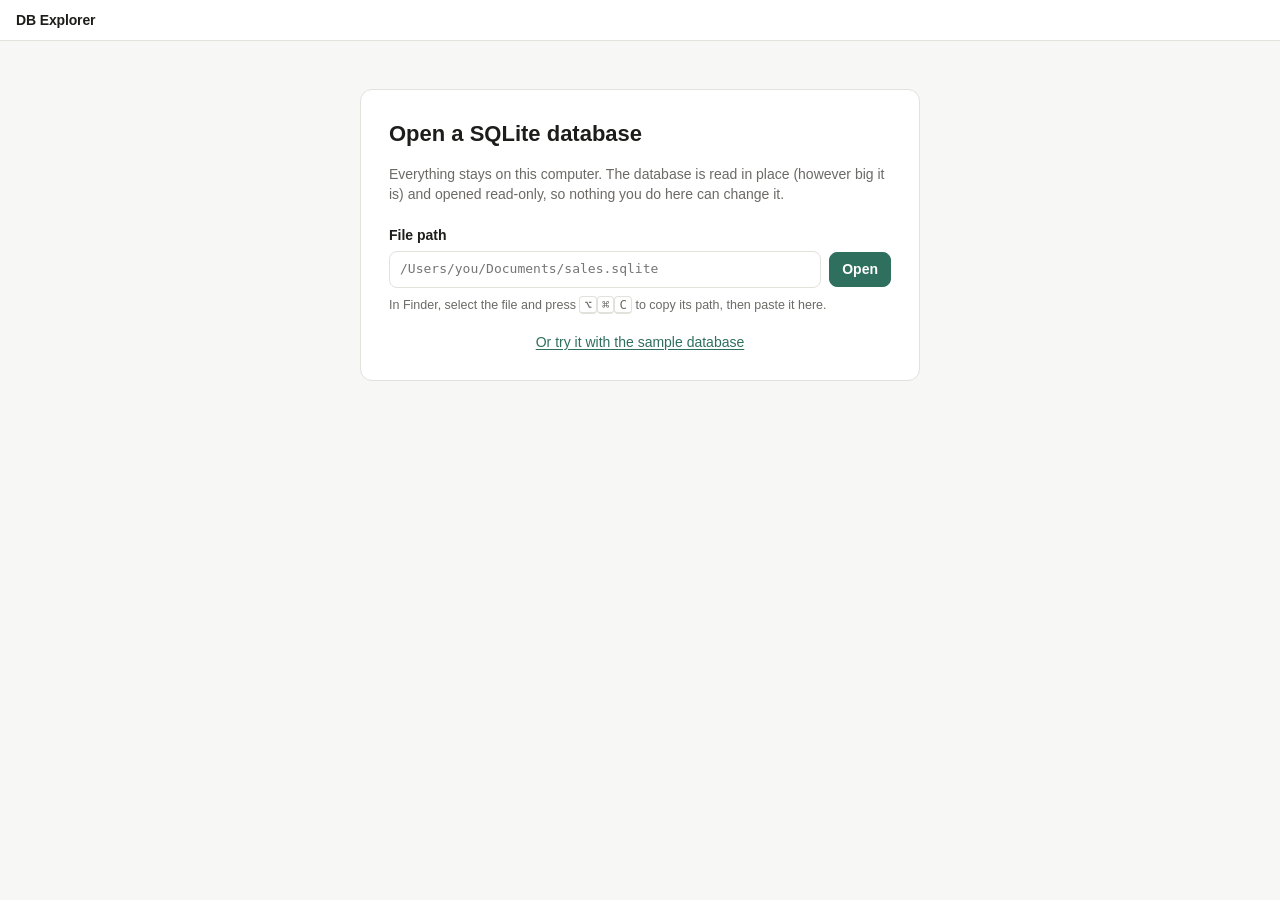
==== index.html @ df8ff5b8 "Add DB Explorer: no-SQL explorer and Excel export for large SQLite databases A local web app for exp" ====
<!doctype html>
<html lang="en">
<head>
  <meta charset="utf-8">
  <meta name="viewport" content="width=device-width, initial-scale=1">
  <title>DB Explorer</title>
  <link rel="stylesheet" href="css/app.css">
</head>
<body>
  <header class="topbar">
    <div class="brand">DB Explorer</div>
    <div id="db-info" class="db-info" hidden>
      <span id="db-name" class="db-name"></span>
      <button id="btn-reload" class="ghost" title="Re-read the list of tables and columns">Reload</button>
      <button id="btn-close" class="ghost">Open another</button>
      <button id="btn-export-all" class="secondary">Export all tables</button>
    </div>
  </header>

  <main id="landing" class="landing">
    <div class="open-card">
      <h1>Open a SQLite database</h1>
      <p class="muted">Everything stays on this computer. The database is read in place (however big it is) and opened read-only, so nothing you do here can change it.</p>

      <form id="path-form" class="path-form">
        <label for="path-input">File path</label>
        <div class="row">
          <input id="path-input" type="text" placeholder="/Users/you/Documents/sales.sqlite" autocomplete="off" spellcheck="false">
          <button type="submit" class="primary">Open</button>
        </div>
        <p class="hint">In Finder, select the file and press <kbd>⌥</kbd><kbd>⌘</kbd><kbd>C</kbd> to copy its path, then paste it here.</p>
      </form>
      <p id="path-unavailable" class="notice" hidden>
        DB Explorer needs its small helper program running. Start it from Terminal with
        <code>python3 dbexplorer.py</code> and it will open this page for you.
      </p>

      <div id="recent" class="recent" hidden>
        <h2>Recently opened</h2>
        <ul id="recent-list"></ul>
      </div>

      <p class="center sample"><button id="btn-sample" class="link" type="button">Or try it with the sample database</button></p>
      <p id="open-error" class="error" hidden></p>
    </div>
  </main>

  <div id="workspace" class="workspace" hidden>
    <aside class="sidebar">
      <input id="table-search" type="search" placeholder="Find a table…" aria-label="Find a table">
      <nav id="table-list" class="table-list"></nav>
    </aside>

    <section class="main">
      <div class="tabs" role="tablist">
        <button id="tab-explore" class="tab active" role="tab">Explore</button>
        <button id="tab-sql" class="tab" role="tab">Write SQL <span class="muted">(advanced)</span></button>
      </div>

      <div id="explore-panel" class="panel">
        <div class="builder-head">
          <h2 id="table-title"></h2>
          <span id="table-meta" class="muted"></span>
        </div>
        <div class="builder-bar">
          <button id="btn-columns" class="chip">Columns</button>
          <button id="btn-add-filter" class="chip">+ Filter</button>
          <button id="btn-links" class="chip">+ Link related data</button>
          <label class="chip toggle"><input type="checkbox" id="summary-toggle"> Summarise</label>
          <button id="btn-reset" class="ghost small">Start over</button>
        </div>
        <div id="joins" class="joins"></div>
        <div id="filters" class="filters"></div>
        <div id="summary" class="summary" hidden></div>
      </div>

      <div id="sql-panel" class="panel" hidden>
        <textarea id="sql-input" spellcheck="false" placeholder="SELECT * FROM customers WHERE …"></textarea>
        <div class="row">
          <button id="btn-run-sql" class="primary">Run</button>
          <span class="muted small">⌘/Ctrl + Enter · read-only, so nothing here can change the database</span>
        </div>
      </div>

      <div class="results">
        <div class="results-bar">
          <span id="result-count" class="result-count"></span>
          <span class="spacer"></span>
          <button id="btn-show-sql" class="ghost small">Show SQL</button>
          <button id="btn-export" class="primary">Download as Excel</button>
        </div>
        <div id="sql-preview" class="sql-preview" hidden>
          <pre id="sql-preview-text"></pre>
          <button id="btn-edit-sql" class="ghost small">Edit in “Write SQL”</button>
        </div>
        <p id="result-error" class="error" hidden></p>
        <div id="grid-wrap" class="grid-wrap"><table id="grid" class="grid"></table></div>
        <div id="pager" class="pager"></div>
      </div>
    </section>
  </div>

  <div id="popover" class="popover" hidden></div>
  <div id="export-panel" class="export-panel" role="status" hidden>
    <div class="row">
      <strong>Exporting to Excel</strong>
      <span class="spacer"></span>
      <button id="btn-export-cancel" class="ghost small">Cancel</button>
    </div>
    <div class="progress"><div id="export-bar" class="bar"></div></div>
    <div id="export-status" class="muted small"></div>
  </div>
  <div id="toast" class="toast" role="status" hidden></div>

  <script src="js/query.js"></script>
  <script src="js/app.js"></script>
</body>
</html>
---- css/app.css ----
:root {
  --bg: #f7f7f5;
  --surface: #ffffff;
  --surface-2: #f0f0ed;
  --border: #e2e1dc;
  --text: #1d1d1b;
  --muted: #6b6a65;
  --accent: #2f6f5e;
  --accent-text: #ffffff;
  --accent-soft: #e3efeb;
  --danger: #b3261e;
  --danger-soft: #fbeae8;
  --null: #b5b3ab;
  --radius: 8px;
  --mono: ui-monospace, SFMono-Regular, Menlo, Consolas, monospace;
  color-scheme: light;
}

@media (prefers-color-scheme: dark) {
  :root {
    --bg: #161615;
    --surface: #1f1f1d;
    --surface-2: #2a2a27;
    --border: #3a3935;
    --text: #ecebe6;
    --muted: #a09f98;
    --accent: #6cc2a8;
    --accent-text: #0e1f1a;
    --accent-soft: #1e3530;
    --danger: #f2a49c;
    --danger-soft: #3a1f1c;
    --null: #5f5e58;
    color-scheme: dark;
  }
}

* { box-sizing: border-box; }
[hidden] { display: none !important; }

html, body { height: 100%; }
body {
  margin: 0;
  background: var(--bg);
  color: var(--text);
  font: 14px/1.45 -apple-system, BlinkMacSystemFont, "Segoe UI", Roboto, sans-serif;
  display: flex;
  flex-direction: column;
}

h1 { font-size: 22px; margin: 0 0 6px; }
h2 { font-size: 16px; margin: 0; }
code, kbd, .mono { font-family: var(--mono); font-size: 12.5px; }
kbd { border: 1px solid var(--border); border-bottom-width: 2px; border-radius: 4px; padding: 0 4px; background: var(--surface); }
.muted { color: var(--muted); }
.small { font-size: 12.5px; }
.pad { padding: 8px 12px; }
.center { text-align: center; }
.row { display: flex; gap: 8px; align-items: center; }
.spacer { flex: 1; }

/* ---------- controls ---------- */
button, select, input, textarea { font: inherit; color: inherit; }
button {
  cursor: pointer;
  border: 1px solid var(--border);
  background: var(--surface);
  border-radius: var(--radius);
  padding: 6px 12px;
}
button:hover:not(:disabled) { background: var(--surface-2); }
button:disabled { opacity: .5; cursor: default; }
button.primary { background: var(--accent); border-color: var(--accent); color: var(--accent-text); font-weight: 600; }
button.primary:hover:not(:disabled) { background: var(--accent); filter: brightness(1.08); }
button.secondary { background: var(--surface); }
button.ghost { background: transparent; border-color: transparent; color: var(--muted); }
button.ghost:hover:not(:disabled) { background: var(--surface-2); color: var(--text); }
button.small, .small button { padding: 3px 8px; font-size: 12.5px; }
button.link { border: 0; background: none; padding: 0; color: var(--accent); text-decoration: underline; text-underline-offset: 2px; }
button.link:hover { background: none; }
button.x { border: 0; background: none; color: var(--muted); padding: 0 4px; font-size: 16px; line-height: 1; }
button.x:hover { color: var(--danger); background: none; }

input[type=text], input[type=search], select, textarea {
  border: 1px solid var(--border);
  background: var(--surface);
  border-radius: var(--radius);
  padding: 6px 8px;
  min-width: 0;
}
input:focus, select:focus, textarea:focus, button:focus-visible {
  outline: 2px solid var(--accent);
  outline-offset: 1px;
}

.error { color: var(--danger); background: var(--danger-soft); padding: 8px 12px; border-radius: var(--radius); margin: 8px 0; white-space: pre-wrap; }
.notice { background: var(--surface-2); padding: 10px 12px; border-radius: var(--radius); }

/* ---------- top bar ---------- */
.topbar {
  display: flex; align-items: center; gap: 16px;
  padding: 10px 16px;
  border-bottom: 1px solid var(--border);
  background: var(--surface);
  flex-shrink: 0;
}
.brand { font-weight: 700; letter-spacing: -.01em; }
.db-info { display: flex; align-items: center; gap: 6px; flex: 1; min-width: 0; }
.db-name { font-family: var(--mono); font-size: 12.5px; color: var(--muted); overflow: hidden; text-overflow: ellipsis; white-space: nowrap; flex: 1; min-width: 0; }

/* ---------- landing ---------- */
.landing { flex: 1; display: flex; justify-content: center; align-items: flex-start; padding: 48px 16px; overflow: auto; }
.open-card {
  width: 100%; max-width: 560px;
  background: var(--surface); border: 1px solid var(--border); border-radius: 12px;
  padding: 28px;
}
.path-form { margin-top: 20px; }
.path-form label { display: block; font-weight: 600; margin-bottom: 6px; }
.path-form input { flex: 1; font-family: var(--mono); font-size: 13px; padding: 8px 10px; }
.hint { color: var(--muted); font-size: 12.5px; margin: 8px 0 0; }
.recent { margin-top: 20px; }
.recent h2 { font-size: 13px; color: var(--muted); font-weight: 600; margin-bottom: 6px; }
.recent ul { list-style: none; margin: 0; padding: 0; }
.recent li { padding: 3px 0; overflow: hidden; text-overflow: ellipsis; white-space: nowrap; }
.sample { margin: 18px 0 0; }

/* ---------- workspace ---------- */
.workspace { flex: 1; display: flex; min-height: 0; }
.sidebar {
  width: 240px; flex-shrink: 0;
  border-right: 1px solid var(--border);
  background: var(--surface);
  display: flex; flex-direction: column;
  min-height: 0;
}
.sidebar input { margin: 12px; }
.table-list { overflow: auto; padding: 0 6px 12px; }
.list-heading { font-size: 11.5px; font-weight: 600; text-transform: uppercase; letter-spacing: .05em; color: var(--muted); padding: 10px 8px 4px; }
.table-item {
  display: flex; justify-content: space-between; gap: 8px; width: 100%;
  border: 0; background: none; text-align: left; padding: 5px 8px; border-radius: 6px;
}
.table-item .name { overflow: hidden; text-overflow: ellipsis; white-space: nowrap; }
.table-item .count { color: var(--muted); font-size: 12px; font-variant-numeric: tabular-nums; }
.table-item.active { background: var(--accent-soft); font-weight: 600; }

.main { flex: 1; min-width: 0; display: flex; flex-direction: column; min-height: 0; }
.tabs { display: flex; gap: 2px; padding: 8px 16px 0; border-bottom: 1px solid var(--border); background: var(--surface); }
.tab { border: 0; border-bottom: 2px solid transparent; border-radius: 0; background: none; padding: 8px 12px; color: var(--muted); }
.tab:hover:not(:disabled) { background: none; color: var(--text); }
.tab.active { color: var(--text); border-bottom-color: var(--accent); font-weight: 600; }

.panel { padding: 14px 16px 6px; background: var(--surface); border-bottom: 1px solid var(--border); }
.builder-head { display: flex; align-items: baseline; gap: 10px; margin-bottom: 10px; flex-wrap: wrap; }
.builder-bar { display: flex; gap: 8px; flex-wrap: wrap; align-items: center; }
.chip { border-radius: 999px; padding: 5px 12px; }
.chip.toggle { display: inline-flex; gap: 6px; align-items: center; border: 1px solid var(--border); cursor: pointer; }
.chip.toggle:has(input:checked) { background: var(--accent-soft); border-color: var(--accent); }

.joins, .filters, .summary { display: flex; flex-direction: column; gap: 6px; margin-top: 10px; }
.joins { flex-direction: row; flex-wrap: wrap; align-items: center; }
.joins:empty, .filters:empty { display: none; }
.tag {
  display: inline-flex; align-items: center; gap: 4px;
  background: var(--surface-2); border-radius: 999px; padding: 3px 6px 3px 10px; font-size: 13px;
}
.filter-row, .summary-row { display: flex; gap: 6px; align-items: center; flex-wrap: wrap; }
.filter-row input { width: 180px; }
.filter-row select, .summary-row select { max-width: 260px; }
.summary-row .label { color: var(--muted); min-width: 90px; }
.summary > .ghost { align-self: flex-start; }

#sql-panel textarea {
  width: 100%; min-height: 120px; resize: vertical;
  font-family: var(--mono); font-size: 13px; margin-bottom: 8px;
}

/* ---------- results ---------- */
.results { flex: 1; display: flex; flex-direction: column; min-height: 0; padding: 10px 16px 12px; }
.results-bar { display: flex; align-items: center; gap: 8px; margin-bottom: 8px; }
.result-count { font-weight: 600; }
.sql-preview { background: var(--surface-2); border-radius: var(--radius); padding: 8px 12px; margin-bottom: 8px; display: flex; gap: 8px; align-items: flex-start; }
.sql-preview pre { margin: 0; flex: 1; font-family: var(--mono); font-size: 12px; white-space: pre-wrap; word-break: break-word; }

.grid-wrap {
  flex: 1; overflow: auto; min-height: 120px;
  border: 1px solid var(--border); border-radius: var(--radius);
  background: var(--surface);
}
.grid-wrap.loading .grid { opacity: .45; transition: opacity .15s; }
.grid { border-collapse: separate; border-spacing: 0; font-size: 13px; min-width: 100%; }
.grid th, .grid td {
  padding: 5px 10px; border-bottom: 1px solid var(--border); border-right: 1px solid var(--border);
  white-space: nowrap; max-width: 420px; overflow: hidden; text-overflow: ellipsis; text-align: left;
}
.grid th {
  position: sticky; top: 0; z-index: 1;
  background: var(--surface-2); font-weight: 600;
}
.grid th.sortable { cursor: pointer; user-select: none; }
.grid th.sortable:hover { color: var(--accent); }
.grid th .arrow { font-size: 10px; color: var(--accent); }
.grid td.num { text-align: right; font-variant-numeric: tabular-nums; }
.grid td.null { color: var(--null); font-style: italic; }
.grid td.empty { color: var(--muted); text-align: center; padding: 24px; }
.grid tbody tr:hover td { background: var(--accent-soft); }

.pager { display: flex; gap: 12px; align-items: center; justify-content: center; padding-top: 8px; min-height: 30px; }

/* ---------- popover & toast ---------- */
.popover {
  position: absolute; z-index: 20;
  background: var(--surface); border: 1px solid var(--border); border-radius: 10px;
  box-shadow: 0 8px 28px rgba(0, 0, 0, .14);
  padding: 10px; width: 320px; max-width: calc(100vw - 24px);
}
.pop-columns input[type=search] { flex: 1; }
.check-list { max-height: 320px; overflow: auto; margin-top: 8px; }
.check { display: flex; gap: 8px; align-items: center; padding: 4px 6px; border-radius: 6px; cursor: pointer; }
.check:hover { background: var(--surface-2); }
.pop-links p { margin: 2px 4px 8px; }
.link-item { display: flex; flex-direction: column; align-items: flex-start; width: 100%; border: 0; text-align: left; margin-bottom: 2px; }

.export-panel {
  position: fixed; right: 20px; bottom: 20px; z-index: 25;
  width: 340px; max-width: calc(100vw - 32px);
  background: var(--surface); border: 1px solid var(--border); border-radius: 10px;
  box-shadow: 0 8px 28px rgba(0, 0, 0, .14);
  padding: 12px 14px; display: flex; flex-direction: column; gap: 8px;
}
.progress { height: 6px; border-radius: 3px; background: var(--surface-2); overflow: hidden; }
.progress .bar { height: 100%; width: 0; background: var(--accent); transition: width .3s; }
.progress.indeterminate .bar { width: 30% !important; animation: slide 1.2s ease-in-out infinite; }
@keyframes slide { from { transform: translateX(-100%); } to { transform: translateX(340%); } }

.toast {
  position: fixed; bottom: 20px; left: 50%; transform: translateX(-50%);
  background: var(--text); color: var(--bg);
  padding: 10px 16px; border-radius: var(--radius); max-width: min(560px, calc(100vw - 32px));
  box-shadow: 0 6px 20px rgba(0, 0, 0, .2); z-index: 30;
}
.toast.error { background: var(--danger); color: #fff; }

/* ---------- narrow screens ---------- */
@media (max-width: 760px) {
  .workspace { flex-direction: column; }
  .sidebar { width: auto; max-height: 180px; border-right: 0; border-bottom: 1px solid var(--border); }
  .filter-row input { width: 130px; }
  .db-name { display: none; }
}
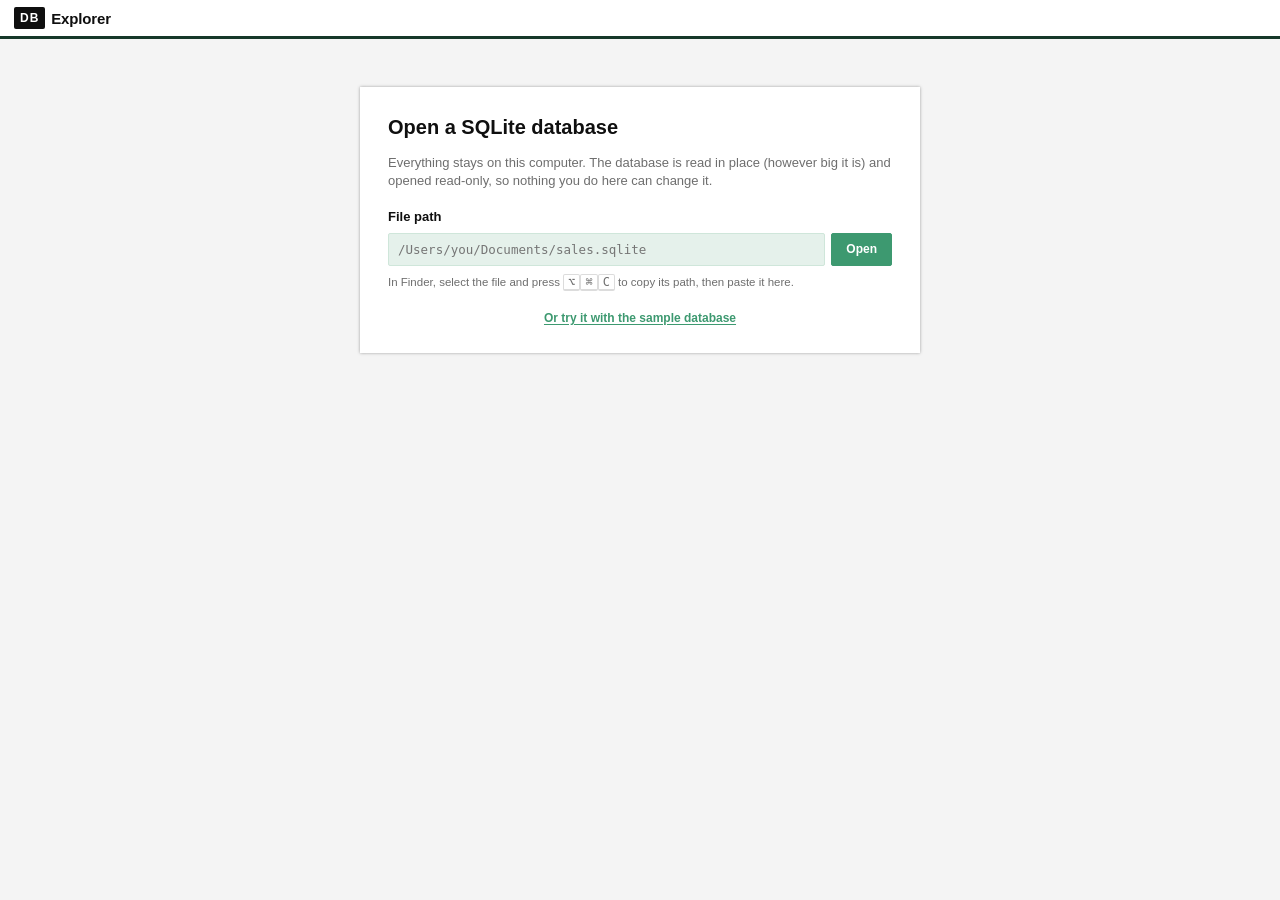
==== commit faa99719: "Merge column shortcuts, DataGolf-style design, no emoji-style icons - Merge: choose which columns to" ====
--- a/index.html
+++ b/index.html
@@ -8,7 +8,7 @@
 </head>
 <body>
   <header class="topbar">
-    <div class="brand">DB Explorer</div>
+    <div class="brand"><span class="brand-mark">DB</span><span class="brand-name">Explorer</span></div>
     <div id="db-info" class="db-info" hidden>
       <span id="db-name" class="db-name"></span>
       <button id="btn-reload" class="ghost" title="Re-read the list of tables and columns">Reload</button>
@@ -52,55 +52,93 @@
     </aside>
 
     <section class="main">
-      <div class="tabs" role="tablist">
-        <button id="tab-explore" class="tab active" role="tab">Explore</button>
-        <button id="tab-sql" class="tab" role="tab">Write SQL <span class="muted">(advanced)</span></button>
-      </div>
+      <div id="query-tabs" class="query-tabs" role="tablist"></div>
 
-      <div id="explore-panel" class="panel">
-        <div class="builder-head">
-          <h2 id="table-title"></h2>
-          <span id="table-meta" class="muted"></span>
+      <div id="explore-panel" class="explore">
+        <div class="toolbar" role="toolbar">
+          <div class="tool-group">
+            <span class="tool-label">Columns</span>
+            <div class="tool-set">
+            <button id="t-columns" class="tool">Choose</button>
+            <button id="t-link" class="tool" title="Bring in columns from a table this one links to">Expand linked</button>
+            </div>
+          </div>
+          <div class="tool-group">
+            <span class="tool-label">Rows</span>
+            <div class="tool-set">
+            <button id="t-filter" class="tool">Filter</button>
+            <button id="t-distinct" class="tool">Remove duplicates</button>
+            <button id="t-top" class="tool">Keep top</button>
+            </div>
+          </div>
+          <div class="tool-group">
+            <span class="tool-label">Transform</span>
+            <div class="tool-set">
+            <button id="t-group" class="tool">Group by</button>
+            </div>
+          </div>
+          <div class="tool-group">
+            <span class="tool-label">Combine</span>
+            <div class="tool-set">
+            <button id="t-merge" class="tool" title="Join another table or query on matching columns">Merge</button>
+            <button id="t-lookup" class="tool" title="Add a count, total or average from a related table, one per row">Add figures</button>
+            <button id="t-append" class="tool" title="Stack another table or query underneath">Append</button>
+            </div>
+          </div>
         </div>
-        <div class="builder-bar">
-          <button id="btn-columns" class="chip">Columns</button>
-          <button id="btn-add-filter" class="chip">+ Filter</button>
-          <button id="btn-links" class="chip">+ Link related data</button>
-          <label class="chip toggle"><input type="checkbox" id="summary-toggle"> Summarise</label>
-          <button id="btn-reset" class="ghost small">Start over</button>
-        </div>
-        <div id="joins" class="joins"></div>
-        <div id="filters" class="filters"></div>
-        <div id="summary" class="summary" hidden></div>
+        <div id="step-editor" class="step-editor" hidden></div>
       </div>
 
       <div id="sql-panel" class="panel" hidden>
         <textarea id="sql-input" spellcheck="false" placeholder="SELECT * FROM customers WHERE …"></textarea>
         <div class="row">
           <button id="btn-run-sql" class="primary">Run</button>
-          <span class="muted small">⌘/Ctrl + Enter · read-only, so nothing here can change the database</span>
+          <span class="muted small">Cmd/Ctrl + Enter to run. Read-only: nothing here can change the database.</span>
         </div>
       </div>
 
       <div class="results">
+        <div id="view-banner" class="view-banner" hidden></div>
         <div class="results-bar">
           <span id="result-count" class="result-count"></span>
+          <div id="search-box" class="search-box">
+            <input id="search-input" type="search" placeholder="Search this data…" aria-label="Search this data" autocomplete="off" spellcheck="false">
+            <select id="search-mode" aria-label="How to match"></select>
+          </div>
           <span class="spacer"></span>
+          <span class="muted small hint-inline">Click a cell or a column heading for options</span>
           <button id="btn-show-sql" class="ghost small">Show SQL</button>
           <button id="btn-export" class="primary">Download as Excel</button>
         </div>
+        <div id="search-results" class="search-results" role="status" hidden></div>
         <div id="sql-preview" class="sql-preview" hidden>
           <pre id="sql-preview-text"></pre>
-          <button id="btn-edit-sql" class="ghost small">Edit in “Write SQL”</button>
+          <button id="btn-edit-sql" class="ghost small">Edit as SQL</button>
+        </div>
+        <div id="activity" class="activity" role="status" hidden>
+          <div class="progress indeterminate"><div class="bar"></div></div>
+          <span id="activity-text" class="small"></span>
+          <button id="btn-activity-cancel" class="ghost small">Cancel</button>
         </div>
         <p id="result-error" class="error" hidden></p>
         <div id="grid-wrap" class="grid-wrap"><table id="grid" class="grid"></table></div>
         <div id="pager" class="pager"></div>
       </div>
     </section>
+
+    <aside id="steps-panel" class="steps-panel">
+      <div class="steps-head">
+        <h2>Applied steps</h2>
+        <button id="btn-undo" class="ghost small" title="Undo the last change (⌘Z)">Undo</button>
+        <button id="btn-duplicate" class="ghost small" title="Copy this query into a new tab">Duplicate</button>
+      </div>
+      <ol id="steps" class="steps"></ol>
+      <p class="muted small steps-tip">Click a step to see the data at that point. New steps go after the one selected.</p>
+    </aside>
   </div>
 
-  <div id="popover" class="popover" hidden></div>
+  <aside id="inspector" class="inspector" hidden aria-label="Record inspector"></aside>
+
   <div id="export-panel" class="export-panel" role="status" hidden>
     <div class="row">
       <strong>Exporting to Excel</strong>
@@ -112,7 +150,8 @@
   </div>
   <div id="toast" class="toast" role="status" hidden></div>
 
-  <script src="js/query.js"></script>
+  <script src="js/dom.js"></script>
+  <script src="js/pipeline.js"></script>
   <script src="js/app.js"></script>
 </body>
 </html>
--- a/css/app.css
+++ b/css/app.css
@@ -1,35 +1,61 @@
+/* DB Explorer - visual design modelled on datagolf.com: Trebuchet MS, dense
+   data-first layout, thin grey rules, square corners, dark-green section tags
+   and a green accent. */
+
 :root {
-  --bg: #f7f7f5;
+  --font: "Trebuchet MS", "Lucida Grande", Helvetica, Arial, sans-serif;
+  --mono: ui-monospace, SFMono-Regular, Menlo, Consolas, monospace;
+
+  --bg: #f4f4f4;
   --surface: #ffffff;
-  --surface-2: #f0f0ed;
-  --border: #e2e1dc;
-  --text: #1d1d1b;
-  --muted: #6b6a65;
-  --accent: #2f6f5e;
-  --accent-text: #ffffff;
-  --accent-soft: #e3efeb;
-  --danger: #b3261e;
-  --danger-soft: #fbeae8;
-  --null: #b5b3ab;
-  --radius: 8px;
-  --mono: ui-monospace, SFMono-Regular, Menlo, Consolas, monospace;
+  --surface-2: #f0f0f0;
+  --stripe: #fafafa;
+  --border: #dcdcdc;
+  --rule: #e6e6e6;
+  --text: #0f0f0f;
+  --text-2: #3c3c3c;
+  --muted: #6e6e6e;
+  --null: #b4b4b4;
+
+  --green: #3d9970;          /* accent */
+  --green-hover: #358a64;
+  --green-dark: #163829;     /* section tags, brand */
+  --green-tint: #e5f1eb;     /* hover, selection */
+  --green-tint-2: #cfe6da;   /* inputs, stronger tint */
+  --on-green: #ffffff;
+
+  --danger: #d6392f;
+  --danger-soft: #fdecea;
+  --mark: rgba(255, 220, 0, .45);
+
+  --panel-shadow: 0 0 3px rgba(0, 0, 0, .35);
+  --float-shadow: 0 2px 12px rgba(0, 0, 0, .22);
+  --radius: 2px;
   color-scheme: light;
 }
 
 @media (prefers-color-scheme: dark) {
   :root {
-    --bg: #161615;
-    --surface: #1f1f1d;
-    --surface-2: #2a2a27;
-    --border: #3a3935;
-    --text: #ecebe6;
-    --muted: #a09f98;
-    --accent: #6cc2a8;
-    --accent-text: #0e1f1a;
-    --accent-soft: #1e3530;
-    --danger: #f2a49c;
-    --danger-soft: #3a1f1c;
-    --null: #5f5e58;
+    --bg: #111513;
+    --surface: #181d1a;
+    --surface-2: #202622;
+    --stripe: #1b201d;
+    --border: #333b36;
+    --rule: #28302b;
+    --text: #eef0ee;
+    --text-2: #c9cdca;
+    --muted: #97a09a;
+    --null: #5c645f;
+    --green: #4fb486;
+    --green-hover: #5cc394;
+    --green-dark: #1f4a36;
+    --green-tint: #1b2e25;
+    --green-tint-2: #23402f;
+    --danger: #ff8a80;
+    --danger-soft: #3a1d1b;
+    --mark: rgba(255, 220, 0, .3);
+    --panel-shadow: 0 0 0 1px var(--border);
+    --float-shadow: 0 2px 16px rgba(0, 0, 0, .6);
     color-scheme: dark;
   }
 }
@@ -42,21 +68,31 @@
   margin: 0;
   background: var(--bg);
   color: var(--text);
-  font: 14px/1.45 -apple-system, BlinkMacSystemFont, "Segoe UI", Roboto, sans-serif;
+  font: 13px/1.4 var(--font);
   display: flex;
   flex-direction: column;
-}
-
-h1 { font-size: 22px; margin: 0 0 6px; }
-h2 { font-size: 16px; margin: 0; }
-code, kbd, .mono { font-family: var(--mono); font-size: 12.5px; }
-kbd { border: 1px solid var(--border); border-bottom-width: 2px; border-radius: 4px; padding: 0 4px; background: var(--surface); }
+  -webkit-font-smoothing: antialiased;
+}
+
+h1 { font-size: 20px; margin: 0 0 6px; font-weight: 700; }
+h2 { font-size: 14px; margin: 0; font-weight: 700; }
+code, kbd, .mono { font-family: var(--mono); font-size: 12px; }
+kbd { border: 1px solid var(--border); border-bottom-width: 2px; border-radius: var(--radius); padding: 0 4px; background: var(--surface); }
 .muted { color: var(--muted); }
-.small { font-size: 12.5px; }
-.pad { padding: 8px 12px; }
+.small { font-size: 11.5px; }
+.pad { padding: 8px 10px; }
 .center { text-align: center; }
-.row { display: flex; gap: 8px; align-items: center; }
+.row { display: flex; gap: 6px; align-items: center; }
+.row.end { justify-content: flex-end; margin-top: 8px; }
 .spacer { flex: 1; }
+
+/* Section tag: DataGolf's small dark-green label */
+.list-heading, .tool-label, .steps-head h2, .insp-body h3, .modal-head h2 {
+  display: inline-block;
+  background: var(--green-dark); color: var(--on-green);
+  font: 700 10px/1.2 var(--font); letter-spacing: .02em;
+  padding: 3px 6px; border-radius: var(--radius);
+}
 
 /* ---------- controls ---------- */
 button, select, input, textarea { font: inherit; color: inherit; }
@@ -65,186 +101,410 @@
   border: 1px solid var(--border);
   background: var(--surface);
   border-radius: var(--radius);
-  padding: 6px 12px;
-}
-button:hover:not(:disabled) { background: var(--surface-2); }
-button:disabled { opacity: .5; cursor: default; }
-button.primary { background: var(--accent); border-color: var(--accent); color: var(--accent-text); font-weight: 600; }
-button.primary:hover:not(:disabled) { background: var(--accent); filter: brightness(1.08); }
-button.secondary { background: var(--surface); }
+  padding: 5px 10px;
+  font-weight: 700;
+  font-size: 12px;
+  color: var(--text-2);
+}
+button:hover:not(:disabled) { border-color: var(--green); color: var(--text); background: var(--green-tint); }
+button:disabled { opacity: .45; cursor: default; }
+button.primary { background: var(--green); border-color: var(--green); color: var(--on-green); }
+button.primary:hover:not(:disabled) { background: var(--green-hover); border-color: var(--green-hover); color: var(--on-green); }
 button.ghost { background: transparent; border-color: transparent; color: var(--muted); }
-button.ghost:hover:not(:disabled) { background: var(--surface-2); color: var(--text); }
-button.small, .small button { padding: 3px 8px; font-size: 12.5px; }
-button.link { border: 0; background: none; padding: 0; color: var(--accent); text-decoration: underline; text-underline-offset: 2px; }
-button.link:hover { background: none; }
-button.x { border: 0; background: none; color: var(--muted); padding: 0 4px; font-size: 16px; line-height: 1; }
-button.x:hover { color: var(--danger); background: none; }
-
-input[type=text], input[type=search], select, textarea {
+button.ghost:hover:not(:disabled) { background: var(--green-tint); border-color: transparent; color: var(--text); }
+button.small, .small button { padding: 2px 7px; font-size: 11.5px; }
+button.link { border: 0; background: none; padding: 0; color: var(--green); font-weight: 700; text-decoration: underline; text-underline-offset: 2px; }
+button.link:hover:not(:disabled) { background: none; color: var(--green-dark); }
+button.x, button.icon {
+  border: 0; background: none; color: var(--muted); padding: 2px; line-height: 0;
+  display: inline-grid; place-items: center; border-radius: var(--radius);
+}
+button.x:hover:not(:disabled) { color: var(--danger); background: var(--danger-soft); }
+button.icon:hover:not(:disabled) { color: var(--text); background: var(--green-tint); }
+
+.icon-svg { width: 14px; height: 14px; fill: none; stroke: currentColor; stroke-width: 2; stroke-linecap: round; stroke-linejoin: round; flex-shrink: 0; }
+.icon-svg.dots { stroke-width: 3.2; }
+
+input[type=text], input[type=search], input[type=number], select, textarea {
   border: 1px solid var(--border);
   background: var(--surface);
   border-radius: var(--radius);
-  padding: 6px 8px;
+  padding: 4px 7px;
   min-width: 0;
+  font-size: 12.5px;
 }
 input:focus, select:focus, textarea:focus, button:focus-visible {
-  outline: 2px solid var(--accent);
-  outline-offset: 1px;
-}
-
-.error { color: var(--danger); background: var(--danger-soft); padding: 8px 12px; border-radius: var(--radius); margin: 8px 0; white-space: pre-wrap; }
-.notice { background: var(--surface-2); padding: 10px 12px; border-radius: var(--radius); }
+  outline: 2px solid var(--green);
+  outline-offset: 0;
+}
+input[type=checkbox], input[type=radio] { accent-color: var(--green); }
+
+.error { color: var(--danger); background: var(--danger-soft); padding: 7px 10px; border-left: 3px solid var(--danger); margin: 8px 0; white-space: pre-wrap; }
+.notice { background: var(--surface-2); padding: 10px 12px; border-left: 3px solid var(--green); }
 
 /* ---------- top bar ---------- */
 .topbar {
   display: flex; align-items: center; gap: 16px;
-  padding: 10px 16px;
-  border-bottom: 1px solid var(--border);
+  padding: 7px 14px;
   background: var(--surface);
+  border-bottom: 3px solid var(--green-dark);
   flex-shrink: 0;
 }
-.brand { font-weight: 700; letter-spacing: -.01em; }
+.brand { display: flex; align-items: center; gap: 6px; font-weight: 700; }
+.brand-mark {
+  background: #0f0f0f; color: #fff; font: 700 12px/1 var(--font); letter-spacing: .08em;
+  padding: 5px 6px; border-radius: var(--radius);
+}
+.brand-name { font-size: 15px; letter-spacing: -.01em; }
 .db-info { display: flex; align-items: center; gap: 6px; flex: 1; min-width: 0; }
-.db-name { font-family: var(--mono); font-size: 12.5px; color: var(--muted); overflow: hidden; text-overflow: ellipsis; white-space: nowrap; flex: 1; min-width: 0; }
+.db-name { font-family: var(--mono); font-size: 11.5px; color: var(--muted); overflow: hidden; text-overflow: ellipsis; white-space: nowrap; flex: 1; min-width: 0; }
 
 /* ---------- landing ---------- */
 .landing { flex: 1; display: flex; justify-content: center; align-items: flex-start; padding: 48px 16px; overflow: auto; }
 .open-card {
   width: 100%; max-width: 560px;
-  background: var(--surface); border: 1px solid var(--border); border-radius: 12px;
-  padding: 28px;
-}
-.path-form { margin-top: 20px; }
-.path-form label { display: block; font-weight: 600; margin-bottom: 6px; }
-.path-form input { flex: 1; font-family: var(--mono); font-size: 13px; padding: 8px 10px; }
-.hint { color: var(--muted); font-size: 12.5px; margin: 8px 0 0; }
+  background: var(--surface); box-shadow: var(--panel-shadow);
+  padding: 26px 28px;
+}
+.path-form { margin-top: 18px; }
+.path-form label { display: block; font-weight: 700; margin-bottom: 6px; }
+.path-form input { flex: 1; font-family: var(--mono); font-size: 12.5px; padding: 7px 9px; background: var(--green-tint); border-color: var(--green-tint-2); }
+.path-form button { padding: 7px 14px; }
+.hint { color: var(--muted); font-size: 11.5px; margin: 8px 0 0; }
 .recent { margin-top: 20px; }
-.recent h2 { font-size: 13px; color: var(--muted); font-weight: 600; margin-bottom: 6px; }
-.recent ul { list-style: none; margin: 0; padding: 0; }
-.recent li { padding: 3px 0; overflow: hidden; text-overflow: ellipsis; white-space: nowrap; }
+.recent h2 { font-size: 11.5px; color: var(--muted); margin-bottom: 6px; }
+.recent ul { list-style: none; margin: 0; padding: 0; border-top: 1px solid var(--rule); }
+.recent li { padding: 5px 0; border-bottom: 1px solid var(--rule); overflow: hidden; text-overflow: ellipsis; white-space: nowrap; }
 .sample { margin: 18px 0 0; }
 
 /* ---------- workspace ---------- */
 .workspace { flex: 1; display: flex; min-height: 0; }
 .sidebar {
-  width: 240px; flex-shrink: 0;
+  width: 210px; flex-shrink: 0;
+  background: var(--surface);
   border-right: 1px solid var(--border);
-  background: var(--surface);
   display: flex; flex-direction: column;
   min-height: 0;
 }
-.sidebar input { margin: 12px; }
-.table-list { overflow: auto; padding: 0 6px 12px; }
-.list-heading { font-size: 11.5px; font-weight: 600; text-transform: uppercase; letter-spacing: .05em; color: var(--muted); padding: 10px 8px 4px; }
+.sidebar input { margin: 10px; background: var(--green-tint); border-color: var(--green-tint-2); }
+.table-list { overflow: auto; padding: 0 0 12px; }
+.list-heading { margin: 10px 10px 4px; }
 .table-item {
   display: flex; justify-content: space-between; gap: 8px; width: 100%;
-  border: 0; background: none; text-align: left; padding: 5px 8px; border-radius: 6px;
-}
+  border: 0; border-bottom: 1px solid var(--rule); border-radius: 0;
+  background: none; text-align: left; padding: 5px 10px;
+  font-size: 12.5px; color: var(--text-2);
+}
+.table-item:hover:not(:disabled) { background: var(--green-tint); border-color: var(--rule); }
 .table-item .name { overflow: hidden; text-overflow: ellipsis; white-space: nowrap; }
-.table-item .count { color: var(--muted); font-size: 12px; font-variant-numeric: tabular-nums; }
-.table-item.active { background: var(--accent-soft); font-weight: 600; }
+.table-item .count { color: var(--muted); font-size: 11px; font-weight: 400; font-variant-numeric: tabular-nums; }
+.table-item.active { background: var(--green-tint); color: var(--text); box-shadow: inset 3px 0 0 var(--green); }
 
 .main { flex: 1; min-width: 0; display: flex; flex-direction: column; min-height: 0; }
-.tabs { display: flex; gap: 2px; padding: 8px 16px 0; border-bottom: 1px solid var(--border); background: var(--surface); }
-.tab { border: 0; border-bottom: 2px solid transparent; border-radius: 0; background: none; padding: 8px 12px; color: var(--muted); }
-.tab:hover:not(:disabled) { background: none; color: var(--text); }
-.tab.active { color: var(--text); border-bottom-color: var(--accent); font-weight: 600; }
-
-.panel { padding: 14px 16px 6px; background: var(--surface); border-bottom: 1px solid var(--border); }
-.builder-head { display: flex; align-items: baseline; gap: 10px; margin-bottom: 10px; flex-wrap: wrap; }
-.builder-bar { display: flex; gap: 8px; flex-wrap: wrap; align-items: center; }
-.chip { border-radius: 999px; padding: 5px 12px; }
-.chip.toggle { display: inline-flex; gap: 6px; align-items: center; border: 1px solid var(--border); cursor: pointer; }
-.chip.toggle:has(input:checked) { background: var(--accent-soft); border-color: var(--accent); }
-
-.joins, .filters, .summary { display: flex; flex-direction: column; gap: 6px; margin-top: 10px; }
-.joins { flex-direction: row; flex-wrap: wrap; align-items: center; }
-.joins:empty, .filters:empty { display: none; }
+
+/* query tabs */
+.query-tabs {
+  display: flex; gap: 3px; padding: 8px 12px 0; overflow-x: auto;
+  background: var(--surface); border-bottom: 1px solid var(--border); flex-shrink: 0;
+}
+.qtab {
+  display: flex; align-items: center; gap: 4px; flex-shrink: 0;
+  padding: 4px 4px 4px 10px; max-width: 240px; cursor: pointer;
+  border: 1px solid var(--border); border-bottom: 0; border-radius: var(--radius) var(--radius) 0 0;
+  background: var(--surface-2); color: var(--muted); font-weight: 700; font-size: 12px; user-select: none;
+}
+.qtab:hover { color: var(--text); background: var(--green-tint); }
+.qtab.active { background: var(--green-dark); border-color: var(--green-dark); color: var(--on-green); }
+.qtab.active .x { color: rgba(255, 255, 255, .75); }
+.qtab.active .x:hover:not(:disabled) { color: #fff; background: rgba(255, 255, 255, .15); }
+.qtab-name { overflow: hidden; text-overflow: ellipsis; white-space: nowrap; }
+.qtab.sql { margin-left: auto; padding-right: 10px; font-family: var(--mono); font-weight: 400; }
+.qtab .x { visibility: hidden; }
+.qtab:hover .x, .qtab.active .x { visibility: visible; }
+
+/* toolbar: labelled groups of real buttons */
+.explore { flex-shrink: 0; }
+.toolbar {
+  display: flex; flex-wrap: wrap; gap: 8px 18px; align-items: center;
+  padding: 9px 14px; background: var(--surface); border-bottom: 1px solid var(--border);
+}
+.tool-group { display: flex; align-items: center; gap: 7px; }
+.tool-set { display: flex; }
+.tool {
+  background: var(--surface); border: 1px solid var(--border); color: var(--text);
+  padding: 5px 11px; font-size: 12px; border-radius: 0; margin-left: -1px;
+  box-shadow: 0 1px 0 rgba(0, 0, 0, .05);
+}
+.tool-set .tool:first-child { border-radius: var(--radius) 0 0 var(--radius); margin-left: 0; }
+.tool-set .tool:last-child { border-radius: 0 var(--radius) var(--radius) 0; }
+.tool-set .tool:only-child { border-radius: var(--radius); }
+.tool:hover:not(:disabled) { position: relative; z-index: 1; border-color: var(--green); background: var(--green-tint); }
+.tool:active:not(:disabled) { background: var(--green-tint-2); }
+
+/* step editor */
+.step-editor {
+  padding: 10px 14px 12px; background: var(--surface);
+  border-bottom: 1px solid var(--border); box-shadow: inset 3px 0 0 var(--green);
+  display: flex; flex-direction: column; gap: 8px;
+}
+.editor-head { display: flex; align-items: center; gap: 8px; }
+.editor-body { display: flex; flex-direction: column; gap: 6px; align-items: flex-start; }
+.filter-row, .summary-row { display: flex; gap: 6px; align-items: center; flex-wrap: wrap; }
+.filter-row input { width: 200px; }
+.filter-row select, .summary-row select { max-width: 280px; }
+.summary-row .label { color: var(--muted); min-width: 90px; font-weight: 700; font-size: 12px; }
 .tag {
-  display: inline-flex; align-items: center; gap: 4px;
-  background: var(--surface-2); border-radius: 999px; padding: 3px 6px 3px 10px; font-size: 13px;
-}
-.filter-row, .summary-row { display: flex; gap: 6px; align-items: center; flex-wrap: wrap; }
-.filter-row input { width: 180px; }
-.filter-row select, .summary-row select { max-width: 260px; }
-.summary-row .label { color: var(--muted); min-width: 90px; }
-.summary > .ghost { align-self: flex-start; }
-
+  display: inline-flex; align-items: center; gap: 3px;
+  background: var(--green-tint); border: 1px solid var(--green-tint-2); border-radius: var(--radius);
+  padding: 1px 3px 1px 8px; font-size: 12px; font-weight: 700;
+}
+
+#sql-panel { padding: 12px 14px 6px; background: var(--surface); border-bottom: 1px solid var(--border); }
 #sql-panel textarea {
   width: 100%; min-height: 120px; resize: vertical;
-  font-family: var(--mono); font-size: 13px; margin-bottom: 8px;
-}
-
-/* ---------- results ---------- */
-.results { flex: 1; display: flex; flex-direction: column; min-height: 0; padding: 10px 16px 12px; }
-.results-bar { display: flex; align-items: center; gap: 8px; margin-bottom: 8px; }
-.result-count { font-weight: 600; }
-.sql-preview { background: var(--surface-2); border-radius: var(--radius); padding: 8px 12px; margin-bottom: 8px; display: flex; gap: 8px; align-items: flex-start; }
-.sql-preview pre { margin: 0; flex: 1; font-family: var(--mono); font-size: 12px; white-space: pre-wrap; word-break: break-word; }
+  font-family: var(--mono); font-size: 12.5px; margin-bottom: 8px;
+}
+
+/* results */
+.results { flex: 1; display: flex; flex-direction: column; min-height: 0; padding: 10px 14px 12px; }
+.view-banner {
+  background: var(--green-tint); border-left: 3px solid var(--green); padding: 6px 10px; margin-bottom: 8px; font-size: 12px;
+}
+.results-bar { display: flex; align-items: center; gap: 8px; margin-bottom: 8px; min-height: 28px; }
+.results-bar button, .result-count { white-space: nowrap; }
+.result-count { font-weight: 700; font-size: 13px; }
+.hint-inline { margin-right: 4px; }
+.search-box { display: flex; margin-left: 12px; }
+.search-box input {
+  width: 240px; background: var(--green-tint); border-color: var(--green-tint-2);
+  border-radius: var(--radius) 0 0 var(--radius);
+}
+.search-box select { font-size: 11.5px; border-left: 0; border-radius: 0 var(--radius) var(--radius) 0; background: var(--surface-2); font-weight: 700; }
+.search-results {
+  display: flex; flex-wrap: wrap; gap: 5px; align-items: center;
+  background: var(--surface); box-shadow: var(--panel-shadow);
+  padding: 6px 10px; margin-bottom: 8px;
+}
+.chip-btn { padding: 2px 8px; font-size: 11.5px; display: inline-flex; gap: 6px; align-items: center; }
+.chip-btn .n { color: var(--muted); font-weight: 400; font-variant-numeric: tabular-nums; }
+.chip-btn.any { border-style: dashed; }
+.search-results .push { margin-left: auto; }
+mark { background: var(--mark); color: inherit; padding: 0 1px; }
+.sql-preview { background: var(--surface-2); border-left: 3px solid var(--border); padding: 8px 10px; margin-bottom: 8px; display: flex; gap: 8px; align-items: flex-start; max-height: 180px; overflow: auto; }
+.sql-preview pre { margin: 0; flex: 1; font-family: var(--mono); font-size: 11.5px; white-space: pre-wrap; word-break: break-word; }
+
+.activity {
+  display: flex; align-items: center; gap: 10px;
+  background: var(--surface); box-shadow: var(--panel-shadow);
+  padding: 5px 6px 5px 10px; margin-bottom: 8px; font-weight: 700;
+}
+.activity .progress { flex: 0 0 160px; }
 
 .grid-wrap {
   flex: 1; overflow: auto; min-height: 120px;
-  border: 1px solid var(--border); border-radius: var(--radius);
-  background: var(--surface);
+  background: var(--surface); box-shadow: var(--panel-shadow);
 }
 .grid-wrap.loading .grid { opacity: .45; transition: opacity .15s; }
-.grid { border-collapse: separate; border-spacing: 0; font-size: 13px; min-width: 100%; }
+.grid { border-collapse: separate; border-spacing: 0; font-size: 12.5px; min-width: 100%; }
 .grid th, .grid td {
-  padding: 5px 10px; border-bottom: 1px solid var(--border); border-right: 1px solid var(--border);
+  padding: 4px 9px; border-bottom: 1px solid var(--rule); border-right: 1px solid var(--rule);
   white-space: nowrap; max-width: 420px; overflow: hidden; text-overflow: ellipsis; text-align: left;
 }
 .grid th {
   position: sticky; top: 0; z-index: 1;
-  background: var(--surface-2); font-weight: 600;
-}
-.grid th.sortable { cursor: pointer; user-select: none; }
-.grid th.sortable:hover { color: var(--accent); }
-.grid th .arrow { font-size: 10px; color: var(--accent); }
+  background: var(--surface-2); font-weight: 700; font-size: 12px;
+  border-bottom: 1px solid var(--green);
+}
+.grid tbody tr:nth-child(even) td { background: var(--stripe); }
+.grid th.col-head { cursor: pointer; user-select: none; padding: 4px 5px 4px 7px; }
+.grid th.col-head:hover { background: var(--green-tint); }
+.th-inner { display: flex; align-items: center; gap: 5px; }
+.th-name { overflow: hidden; text-overflow: ellipsis; }
+.type-badge { font: 700 9px/1 var(--mono); color: var(--muted); border: 1px solid var(--border); border-radius: var(--radius); padding: 2px 3px; background: var(--surface); }
+.key-badge { font: 700 9px/1 var(--font); color: var(--on-green); background: var(--green-dark); border-radius: var(--radius); padding: 2px 3px; }
+.key-badge.fk { background: transparent; color: var(--green); border: 1px solid var(--green); padding: 1px 3px; }
+.th-inner .arrow { color: var(--green); display: inline-grid; }
+.th-inner .arrow .icon-svg { width: 12px; height: 12px; stroke-width: 2.5; }
+.th-inner .caret { color: var(--muted); margin-left: auto; padding-left: 4px; display: inline-grid; }
+.th-inner .caret .icon-svg { width: 12px; height: 12px; }
+.th-inner .expand { border: 1px solid var(--green); background: var(--surface); padding: 1px; line-height: 0; color: var(--green); }
+.th-inner .expand .icon-svg { width: 11px; height: 11px; stroke-width: 2.5; }
 .grid td.num { text-align: right; font-variant-numeric: tabular-nums; }
 .grid td.null { color: var(--null); font-style: italic; }
 .grid td.empty { color: var(--muted); text-align: center; padding: 24px; }
-.grid tbody tr:hover td { background: var(--accent-soft); }
-
-.pager { display: flex; gap: 12px; align-items: center; justify-content: center; padding-top: 8px; min-height: 30px; }
-
-/* ---------- popover & toast ---------- */
-.popover {
-  position: absolute; z-index: 20;
-  background: var(--surface); border: 1px solid var(--border); border-radius: 10px;
-  box-shadow: 0 8px 28px rgba(0, 0, 0, .14);
-  padding: 10px; width: 320px; max-width: calc(100vw - 24px);
-}
-.pop-columns input[type=search] { flex: 1; }
-.check-list { max-height: 320px; overflow: auto; margin-top: 8px; }
-.check { display: flex; gap: 8px; align-items: center; padding: 4px 6px; border-radius: 6px; cursor: pointer; }
-.check:hover { background: var(--surface-2); }
-.pop-links p { margin: 2px 4px 8px; }
-.link-item { display: flex; flex-direction: column; align-items: flex-start; width: 100%; border: 0; text-align: left; margin-bottom: 2px; }
-
+.grid td.clickable { cursor: pointer; }
+.grid tbody tr:hover td { background: var(--green-tint); }
+.grid td.clickable:hover { box-shadow: inset 0 0 0 1px var(--green); }
+.pager { display: flex; gap: 12px; align-items: center; justify-content: center; padding-top: 8px; min-height: 28px; }
+
+/* applied steps */
+.steps-panel {
+  width: 270px; flex-shrink: 0; background: var(--surface); border-left: 1px solid var(--border);
+  display: flex; flex-direction: column; min-height: 0;
+}
+.steps-head { display: flex; align-items: center; gap: 2px; padding: 10px 8px 8px 10px; border-bottom: 1px solid var(--rule); }
+.steps-head h2 { margin-right: auto; }
+.steps { list-style: none; margin: 0; padding: 0; overflow: auto; flex: 1; }
+.step {
+  display: flex; align-items: flex-start; gap: 8px; padding: 6px 6px 6px 10px;
+  border-bottom: 1px solid var(--rule); cursor: pointer; font-size: 12px; position: relative;
+}
+.step:hover { background: var(--green-tint); }
+.step.selected { background: var(--green-tint); box-shadow: inset 3px 0 0 var(--green); }
+.step.editing { box-shadow: inset 3px 0 0 var(--green-dark); }
+.step.later { opacity: .5; }
+.step-num {
+  flex: 0 0 18px; height: 18px; background: var(--surface-2); color: var(--muted); border-radius: var(--radius);
+  font-size: 10px; font-weight: 700; display: grid; place-items: center; margin-top: 1px;
+}
+.step.selected .step-num { background: var(--green-dark); color: var(--on-green); }
+.step-text { flex: 1; min-width: 0; overflow-wrap: anywhere; font-weight: 700; color: var(--text-2); }
+.step-error { display: block; color: var(--danger); font-size: 11.5px; font-weight: 400; margin-top: 2px; }
+.step.has-error .step-num { background: var(--danger); color: #fff; }
+.step-actions { display: flex; visibility: hidden; }
+.step:hover .step-actions, .step.selected .step-actions { visibility: visible; }
+.steps-tip { padding: 8px 10px 12px; margin: 0; }
+
+/* ---------- floating layer: menus & popovers ---------- */
+.layer { position: fixed; z-index: 40; }
+.menu, .popover { background: var(--surface); box-shadow: var(--float-shadow); border: 1px solid var(--border); border-radius: var(--radius); }
+.menu { min-width: 240px; max-width: 360px; max-height: 70vh; overflow: auto; }
+.menu-title {
+  font-weight: 700; font-size: 11.5px; padding: 6px 10px; overflow: hidden; text-overflow: ellipsis; white-space: nowrap;
+  background: var(--green-dark); color: var(--on-green);
+}
+.menu-heading { font-size: 10.5px; font-weight: 700; color: var(--green); padding: 7px 10px 3px; overflow: hidden; text-overflow: ellipsis; white-space: nowrap; }
+.menu-sep { border-top: 1px solid var(--border); }
+.menu-item {
+  display: flex; align-items: center; gap: 8px; width: 100%; text-align: left;
+  border: 0; border-bottom: 1px solid var(--rule); border-radius: 0;
+  background: none; padding: 6px 10px; font-size: 12px; color: var(--text);
+}
+.menu-item:last-child { border-bottom: 0; }
+.menu-item:hover:not(:disabled), .menu-item:focus-visible { background: var(--green-tint); outline: none; }
+.menu-label { flex: 1; min-width: 0; display: flex; flex-direction: column; }
+.menu-hint { color: var(--muted); font-size: 11px; font-weight: 400; overflow: hidden; text-overflow: ellipsis; white-space: nowrap; }
+.menu-badge { color: var(--muted); font-size: 11px; font-weight: 400; white-space: nowrap; font-variant-numeric: tabular-nums; }
+
+.popover { padding: 10px; width: 330px; max-width: calc(100vw - 24px); }
+.popover input[type=search] { flex: 1; background: var(--green-tint); border-color: var(--green-tint-2); }
+.check-list { max-height: 300px; overflow: auto; margin-top: 8px; border-top: 1px solid var(--rule); }
+.check { display: flex; gap: 8px; align-items: center; padding: 4px 6px; cursor: pointer; border-bottom: 1px solid var(--rule); font-size: 12px; }
+.check:hover { background: var(--green-tint); }
+.check-list.values .check .value { flex: 1; min-width: 0; overflow: hidden; text-overflow: ellipsis; white-space: nowrap; }
+.check-list.values .check .n { color: var(--muted); font-size: 11px; font-variant-numeric: tabular-nums; }
+.select-all { font-weight: 700; margin-top: 6px; border-bottom: 1px solid var(--border); }
+.pop-values .muted.small { margin-top: 6px; }
+.pop-columns p { margin: 0 2px 8px; }
+.ask { display: flex; flex-direction: column; gap: 6px; }
+.ask label { font-size: 11.5px; color: var(--muted); font-weight: 700; }
+
+/* ---------- modal (merge / add figures / append) ---------- */
+.modal-backdrop {
+  position: fixed; inset: 0; z-index: 30; background: rgba(0, 0, 0, .3);
+  display: flex; align-items: flex-start; justify-content: center; padding: 6vh 16px;
+}
+.modal {
+  background: var(--surface); box-shadow: var(--float-shadow); border-radius: var(--radius);
+  width: 640px; max-width: 100%; max-height: 88vh; display: flex; flex-direction: column;
+}
+.modal-head { display: flex; align-items: center; padding: 12px 12px 4px 16px; }
+.modal-head h2 { margin-right: auto; font-size: 11px; padding: 4px 8px; }
+.modal-body { padding: 4px 16px 12px; overflow: auto; }
+.modal-foot { display: flex; justify-content: flex-end; gap: 8px; padding: 10px 16px; border-top: 1px solid var(--border); background: var(--surface-2); }
+.combine .field { margin: 14px 0; }
+.combine .field > label { display: block; font-weight: 700; font-size: 12px; margin-bottom: 6px; color: var(--text); }
+.combine .pairs { display: flex; flex-direction: column; gap: 6px; margin-bottom: 6px; }
+.combine .pairs select { flex: 1; }
+.combine .eq { color: var(--muted); font-weight: 700; }
+.match-check { margin-top: 6px; font-weight: 700; }
+.match-check.good { color: var(--green); }
+.match-check.bad { color: var(--danger); }
+.kinds { display: grid; grid-template-columns: 1fr 1fr; gap: 6px; }
+.kind { display: flex; gap: 8px; align-items: flex-start; border: 1px solid var(--border); border-radius: var(--radius); padding: 7px 9px; cursor: pointer; }
+.kind span { display: flex; flex-direction: column; }
+.kind strong { font-size: 12px; }
+.kind.on { border-color: var(--green); background: var(--green-tint); }
+.segmented { display: inline-flex; margin-bottom: 8px; }
+.seg { border-radius: 0; margin-left: -1px; }
+.seg:first-child { border-radius: var(--radius) 0 0 var(--radius); margin-left: 0; }
+.seg:last-child { border-radius: 0 var(--radius) var(--radius) 0; }
+.seg.on, .seg.on:hover:not(:disabled) { background: var(--green-dark); border-color: var(--green-dark); color: var(--on-green); position: relative; z-index: 1; }
+.two-lists { display: grid; grid-template-columns: 1fr 1fr; gap: 12px; margin-bottom: 6px; }
+.two-lists .check-list { max-height: 220px; }
+.list-title { font-size: 11.5px; font-weight: 700; color: var(--muted); margin-bottom: 4px; }
+.append-info p { margin: 6px 0; }
+
+/* ---------- record inspector ---------- */
+.inspector {
+  position: fixed; top: 0; right: 0; bottom: 0; z-index: 20; width: 460px; max-width: 100vw;
+  background: var(--surface); box-shadow: var(--float-shadow);
+  display: flex; flex-direction: column;
+}
+.insp-head { display: flex; align-items: center; gap: 2px; padding: 10px 10px 8px; background: var(--green-dark); color: var(--on-green); }
+.insp-head button.icon, .insp-head button.x { color: rgba(255, 255, 255, .8); }
+.insp-head button.icon:hover:not(:disabled), .insp-head button.x:hover:not(:disabled) { color: #fff; background: rgba(255, 255, 255, .15); }
+.insp-title { flex: 1; min-width: 0; display: flex; flex-direction: column; padding-left: 6px; }
+.insp-title strong { font-size: 14px; }
+.insp-title .small { color: rgba(255, 255, 255, .75); overflow: hidden; text-overflow: ellipsis; white-space: nowrap; }
+.insp-actions { padding: 8px 12px; border-bottom: 1px solid var(--border); background: var(--surface-2); }
+.insp-body { flex: 1; overflow: auto; padding: 4px 14px 20px; }
+.insp-body h3 { margin: 14px 0 6px; }
+.fields { width: 100%; border-collapse: collapse; font-size: 12.5px; }
+.fields th { text-align: left; font-weight: 700; color: var(--muted); padding: 4px 10px 4px 0; width: 38%; vertical-align: top; overflow-wrap: anywhere; font-size: 12px; }
+.fields td { padding: 4px 0; overflow-wrap: anywhere; }
+.fields td.null::after { content: "(empty)"; color: var(--null); font-style: italic; }
+.fields tr + tr th, .fields tr + tr td { border-top: 1px solid var(--rule); }
+.fields button.link { display: inline-flex; align-items: center; gap: 3px; }
+.fields button.link .icon-svg { width: 11px; height: 11px; }
+.insp-rel { box-shadow: var(--panel-shadow); margin-bottom: 10px; overflow: hidden; }
+.insp-rel-head { display: flex; align-items: center; gap: 4px; padding: 5px 6px 5px 10px; background: var(--surface-2); border-bottom: 1px solid var(--green); }
+.insp-preview { overflow-x: auto; }
+.grid.mini { font-size: 11.5px; }
+.grid.mini th { position: static; }
+.grid.mini tr.clickable { cursor: pointer; }
+.insp-preview > .link { margin: 6px 10px; display: inline-block; }
+
+/* ---------- export panel, progress, toast ---------- */
 .export-panel {
   position: fixed; right: 20px; bottom: 20px; z-index: 25;
   width: 340px; max-width: calc(100vw - 32px);
-  background: var(--surface); border: 1px solid var(--border); border-radius: 10px;
-  box-shadow: 0 8px 28px rgba(0, 0, 0, .14);
+  background: var(--surface); box-shadow: var(--float-shadow);
   padding: 12px 14px; display: flex; flex-direction: column; gap: 8px;
 }
-.progress { height: 6px; border-radius: 3px; background: var(--surface-2); overflow: hidden; }
-.progress .bar { height: 100%; width: 0; background: var(--accent); transition: width .3s; }
+.progress { height: 5px; background: var(--surface-2); overflow: hidden; }
+.progress .bar { height: 100%; width: 0; background: var(--green); transition: width .3s; }
 .progress.indeterminate .bar { width: 30% !important; animation: slide 1.2s ease-in-out infinite; }
 @keyframes slide { from { transform: translateX(-100%); } to { transform: translateX(340%); } }
 
 .toast {
   position: fixed; bottom: 20px; left: 50%; transform: translateX(-50%);
-  background: var(--text); color: var(--bg);
-  padding: 10px 16px; border-radius: var(--radius); max-width: min(560px, calc(100vw - 32px));
-  box-shadow: 0 6px 20px rgba(0, 0, 0, .2); z-index: 30;
-}
-.toast.error { background: var(--danger); color: #fff; }
-
-/* ---------- narrow screens ---------- */
-@media (max-width: 760px) {
-  .workspace { flex-direction: column; }
-  .sidebar { width: auto; max-height: 180px; border-right: 0; border-bottom: 1px solid var(--border); }
-  .filter-row input { width: 130px; }
+  background: var(--green-dark); color: #fff; font-weight: 700;
+  padding: 9px 14px; border-radius: var(--radius); max-width: min(560px, calc(100vw - 32px));
+  box-shadow: var(--float-shadow); z-index: 50;
+}
+.toast.error { background: var(--danger); }
+
+@media (prefers-color-scheme: dark) {
+  .brand-mark { background: #fff; color: #0f0f0f; }
+}
+
+/* ---------- narrower screens ---------- */
+@media (max-width: 1500px) {
+  .hint-inline { display: none; }
+}
+@media (max-width: 1100px) {
+  .steps-panel { width: 220px; }
+  .search-box input { width: 170px; }
+}
+@media (max-width: 820px) {
+  .workspace { flex-direction: column; overflow: auto; }
+  .sidebar { width: auto; max-height: 160px; border-right: 0; border-bottom: 1px solid var(--border); }
+  .steps-panel { width: auto; max-height: 220px; border-left: 0; border-top: 1px solid var(--border); order: 3; }
+  .main { min-height: 70vh; }
   .db-name { display: none; }
-}
+  .kinds, .two-lists { grid-template-columns: 1fr; }
+  .results-bar { flex-wrap: wrap; }
+  .search-box { margin-left: 0; order: 5; width: 100%; }
+  .search-box input { flex: 1; width: auto; }
+}
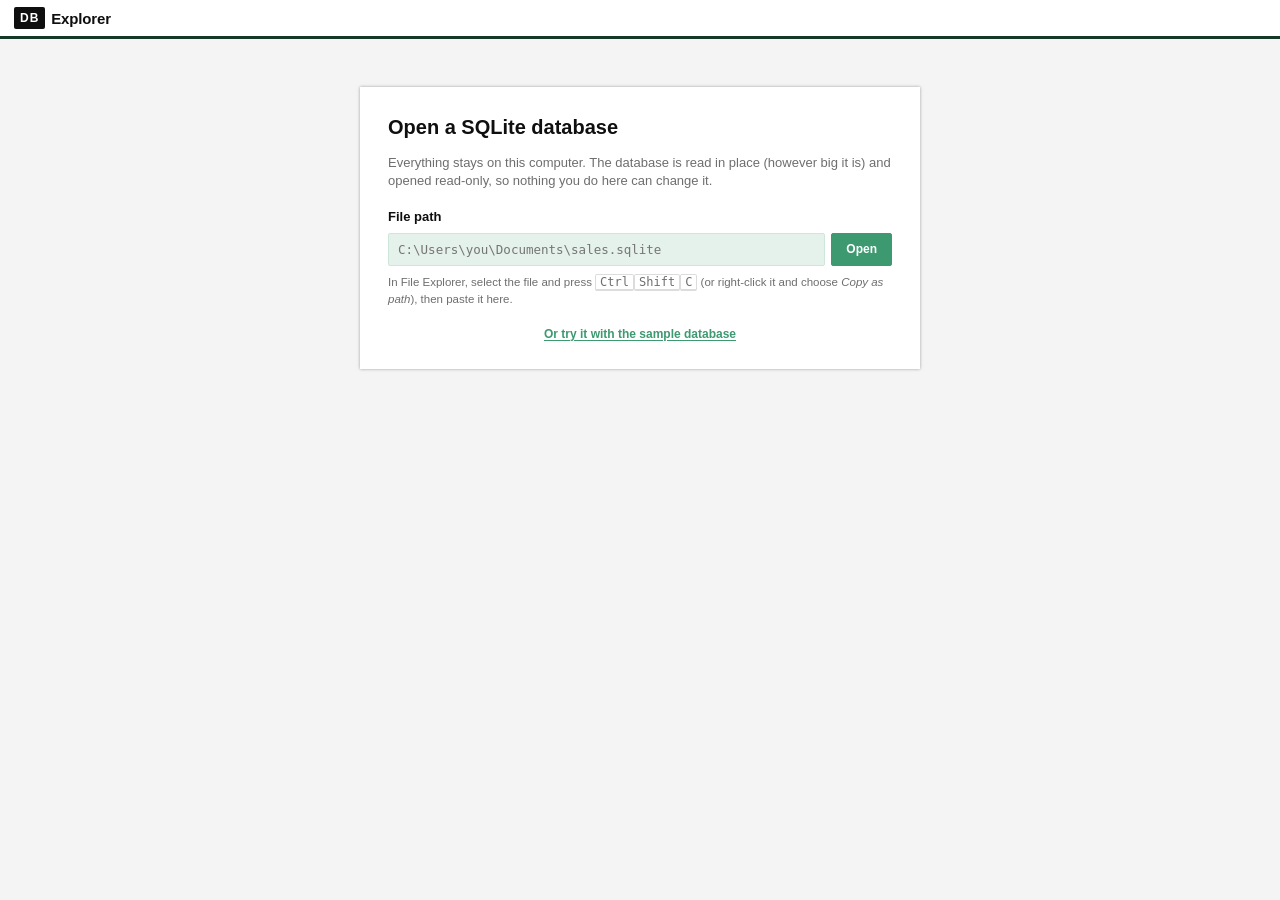
==== commit 0b9c4418: "Added hideable tabs" ====
--- a/index.html
+++ b/index.html
@@ -25,14 +25,16 @@
       <form id="path-form" class="path-form">
         <label for="path-input">File path</label>
         <div class="row">
-          <input id="path-input" type="text" placeholder="/Users/you/Documents/sales.sqlite" autocomplete="off" spellcheck="false">
+          <input id="path-input" type="text" placeholder="" autocomplete="off" spellcheck="false">
           <button type="submit" class="primary">Open</button>
         </div>
-        <p class="hint">In Finder, select the file and press <kbd>⌥</kbd><kbd>⌘</kbd><kbd>C</kbd> to copy its path, then paste it here.</p>
+        <p class="hint" data-os="mac">In Finder, select the file and press <kbd>⌥</kbd><kbd>⌘</kbd><kbd>C</kbd> to copy its path, then paste it here.</p>
+        <p class="hint" data-os="win">In File Explorer, select the file and press <kbd>Ctrl</kbd><kbd>Shift</kbd><kbd>C</kbd> (or right-click it and choose <em>Copy as path</em>), then paste it here.</p>
       </form>
       <p id="path-unavailable" class="notice" hidden>
-        DB Explorer needs its small helper program running. Start it from Terminal with
-        <code>python3 dbexplorer.py</code> and it will open this page for you.
+        DB Explorer needs its small helper program running.
+        <span data-os="mac">Start it from Terminal with <code>python3 dbexplorer.py</code></span><span data-os="win">Start it from Command Prompt with <code>python dbexplorer.py</code></span>
+        and it will open this page for you.
       </p>
 
       <div id="recent" class="recent" hidden>
@@ -46,8 +48,12 @@
   </main>
 
   <div id="workspace" class="workspace" hidden>
-    <aside class="sidebar">
-      <input id="table-search" type="search" placeholder="Find a table…" aria-label="Find a table">
+    <aside id="tables-panel" class="sidebar">
+      <button class="panel-rail" data-panel="tables-panel" title="Show tables">Tables</button>
+      <div class="sidebar-head">
+        <input id="table-search" type="search" placeholder="Find a table…" aria-label="Find a table">
+        <button class="icon panel-hide" data-panel="tables-panel" title="Hide tables" aria-label="Hide tables"></button>
+      </div>
       <nav id="table-list" class="table-list"></nav>
     </aside>
 
@@ -93,7 +99,7 @@
         <textarea id="sql-input" spellcheck="false" placeholder="SELECT * FROM customers WHERE …"></textarea>
         <div class="row">
           <button id="btn-run-sql" class="primary">Run</button>
-          <span class="muted small">Cmd/Ctrl + Enter to run. Read-only: nothing here can change the database.</span>
+          <span class="muted small"><kbd class="mod-key"></kbd><kbd>Enter</kbd> to run. Read-only: nothing here can change the database.</span>
         </div>
       </div>
 
@@ -108,7 +114,10 @@
           <span class="spacer"></span>
           <span class="muted small hint-inline">Click a cell or a column heading for options</span>
           <button id="btn-show-sql" class="ghost small">Show SQL</button>
-          <button id="btn-export" class="primary">Download as Excel</button>
+          <div class="split-btn">
+            <button id="btn-export" class="primary">Download as Excel</button>
+            <button id="btn-export-more" class="primary split-caret" aria-label="More export options" aria-haspopup="true" title="Add to a multi-sheet export"></button>
+          </div>
         </div>
         <div id="search-results" class="search-results" role="status" hidden></div>
         <div id="sql-preview" class="sql-preview" hidden>
@@ -127,10 +136,12 @@
     </section>
 
     <aside id="steps-panel" class="steps-panel">
+      <button class="panel-rail" data-panel="steps-panel" title="Show applied steps">Applied steps</button>
       <div class="steps-head">
         <h2>Applied steps</h2>
-        <button id="btn-undo" class="ghost small" title="Undo the last change (⌘Z)">Undo</button>
+        <button id="btn-undo" class="ghost small" title="Undo the last change" data-shortcut="Z">Undo</button>
         <button id="btn-duplicate" class="ghost small" title="Copy this query into a new tab">Duplicate</button>
+        <button class="icon panel-hide" data-panel="steps-panel" title="Hide applied steps" aria-label="Hide applied steps"></button>
       </div>
       <ol id="steps" class="steps"></ol>
       <p class="muted small steps-tip">Click a step to see the data at that point. New steps go after the one selected.</p>
--- a/css/app.css
+++ b/css/app.css
@@ -186,7 +186,23 @@
   display: flex; flex-direction: column;
   min-height: 0;
 }
-.sidebar input { margin: 10px; background: var(--green-tint); border-color: var(--green-tint-2); }
+.sidebar-head { display: flex; align-items: center; gap: 2px; padding: 10px 6px 10px 10px; }
+.sidebar input { flex: 1; min-width: 0; background: var(--green-tint); border-color: var(--green-tint-2); }
+
+/* hideable side panels: collapse to a thin rail that brings them back */
+.panel-rail { display: none; }
+
+/* instructions that differ between Mac and Windows (html[data-os] is set by app.js) */
+html[data-os=mac] [data-os=win], html[data-os=win] [data-os=mac] { display: none; }
+.sidebar.collapsed, .steps-panel.collapsed { width: 30px; }
+.collapsed > :not(.panel-rail) { display: none; }
+.collapsed > .panel-rail {
+  display: flex; flex-direction: column; align-items: center; gap: 8px;
+  flex: 1; width: 100%; padding: 10px 0; border: 0; border-radius: 0; background: none;
+  color: var(--muted); font-size: 11px; letter-spacing: .02em;
+}
+.collapsed > .panel-rail:hover { color: var(--text); background: var(--green-tint); }
+.panel-rail .rail-text { writing-mode: vertical-rl; }
 .table-list { overflow: auto; padding: 0 0 12px; }
 .list-heading { margin: 10px 10px 4px; }
 .table-item {
@@ -272,6 +288,21 @@
 }
 .results-bar { display: flex; align-items: center; gap: 8px; margin-bottom: 8px; min-height: 28px; }
 .results-bar button, .result-count { white-space: nowrap; }
+.split-btn { display: inline-flex; }
+.split-btn > button:first-child { border-top-right-radius: 0; border-bottom-right-radius: 0; }
+.split-btn > .split-caret {
+  border-top-left-radius: 0; border-bottom-left-radius: 0; border-left-color: var(--green-hover);
+  padding: 5px 6px; display: inline-flex; align-items: center; gap: 4px;
+}
+.split-count {
+  background: var(--on-green); color: var(--green); border-radius: 8px; padding: 0 5px;
+  font-size: 10.5px; line-height: 15px; font-variant-numeric: tabular-nums;
+}
+.pop-export { display: flex; flex-direction: column; gap: 8px; }
+.pop-export .export-list { list-style: none; margin: 0; padding: 0; max-height: 40vh; overflow: auto; border: 1px solid var(--border); border-radius: var(--radius); }
+.pop-export .export-list li { display: flex; align-items: center; gap: 6px; padding: 5px 8px; border-bottom: 1px solid var(--rule); }
+.pop-export .export-list li:last-child { border-bottom: 0; }
+.pop-export .export-list .menu-label { font-size: 12px; }
 .result-count { font-weight: 700; font-size: 13px; }
 .hint-inline { margin-right: 4px; }
 .search-box { display: flex; margin-left: 12px; }
@@ -501,6 +532,9 @@
   .workspace { flex-direction: column; overflow: auto; }
   .sidebar { width: auto; max-height: 160px; border-right: 0; border-bottom: 1px solid var(--border); }
   .steps-panel { width: auto; max-height: 220px; border-left: 0; border-top: 1px solid var(--border); order: 3; }
+  .sidebar.collapsed, .steps-panel.collapsed { width: auto; }
+  .collapsed > .panel-rail { flex-direction: row; justify-content: center; padding: 6px 0; }
+  .panel-rail .rail-text { writing-mode: horizontal-tb; }
   .main { min-height: 70vh; }
   .db-name { display: none; }
   .kinds, .two-lists { grid-template-columns: 1fr; }
